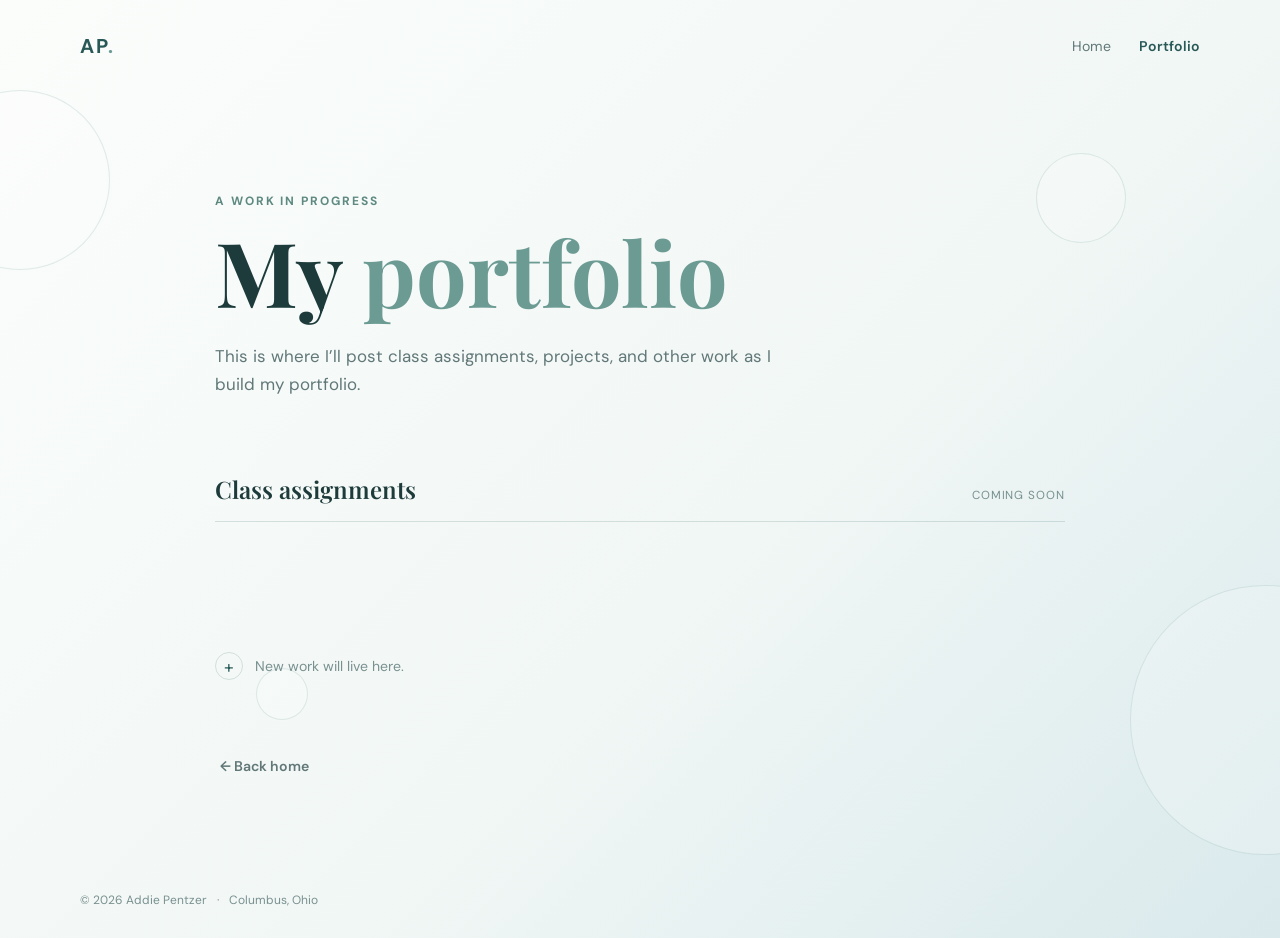
==== portfolio.html @ 7c4fff2e "creating personal website" ====
<!DOCTYPE html>
<html lang="en">
<head>
  <meta charset="UTF-8">
  <meta name="viewport" content="width=device-width, initial-scale=1.0">
  <meta name="description" content="Addie's class assignments and portfolio.">
  <title>Addie Pentzer | Portfolio</title>
  <link rel="preconnect" href="https://fonts.googleapis.com">
  <link rel="preconnect" href="https://fonts.gstatic.com" crossorigin>
  <link href="https://fonts.googleapis.com/css2?family=DM+Sans:wght@400;500;600;700&family=Playfair+Display:wght@600;700&display=swap" rel="stylesheet">
  <link rel="stylesheet" href="style.css">
</head>
<body>
  <div class="bubbles" aria-hidden="true">
    <span class="bubble bubble-one"></span>
    <span class="bubble bubble-two"></span>
    <span class="bubble bubble-three"></span>
    <span class="bubble bubble-four"></span>
  </div>

  <header class="site-header">
    <a class="wordmark" href="index.html" aria-label="Addie's home">AP<span>.</span></a>
    <nav aria-label="Main navigation">
      <a class="nav-link" href="index.html">Home</a>
      <a class="nav-link active" href="portfolio.html">Portfolio</a>
    </nav>
  </header>

  <main class="page-shell portfolio-layout">
    <section class="portfolio-heading" aria-labelledby="page-title">
      <p class="eyebrow">A work in progress</p>
      <h1 id="page-title">My <span>portfolio</span></h1>
      <p class="bio">This is where I’ll post class assignments, projects, and other work as I build my portfolio.</p>
    </section>

    <section class="assignment-list" aria-labelledby="assignment-title">
      <div class="section-heading">
        <h2 id="assignment-title">Class assignments</h2>
        <span class="count">Coming soon</span>
      </div>
      <ul>
        <!-- Add assignment links here as your work is ready. -->
      </ul>
      <div class="empty-state">
        <span class="empty-mark" aria-hidden="true">+</span>
        <p>New work will live here.</p>
      </div>
    </section>

    <a class="back-link" href="index.html"><span aria-hidden="true">←</span> Back home</a>
  </main>

  <footer class="site-footer">
    <span>© 2026 Addie Pentzer</span>
    <span class="footer-dot" aria-hidden="true">·</span>
    <span>Columbus, Ohio</span>
  </footer>
</body>
</html>
---- style.css ----
:root {
  --ink: #1d3b3b;
  --muted: #617778;
  --deep-green: #285957;
  --sage: #a9c3b5;
  --mist: #edf4f1;
  --sky: #d9e9ec;
  --line: rgba(40, 89, 87, 0.16);
  --white: #fbfdfb;
}

* {
  box-sizing: border-box;
}

body {
  min-height: 100vh;
  margin: 0;
  overflow-x: hidden;
  background: linear-gradient(135deg, var(--white) 0%, #f1f7f5 58%, var(--sky) 100%);
  color: var(--ink);
  font-family: "DM Sans", sans-serif;
  line-height: 1.6;
}

a {
  color: inherit;
}

.bubbles {
  position: fixed;
  inset: 0;
  z-index: -1;
  overflow: hidden;
  pointer-events: none;
}

.bubble {
  position: absolute;
  display: block;
  border: 1px solid rgba(91, 142, 137, 0.17);
  border-radius: 50%;
  background: rgba(255, 255, 255, 0.22);
  animation: drift 15s ease-in-out infinite alternate;
}

.bubble-one { width: 180px; height: 180px; top: 10%; left: -70px; }
.bubble-two { width: 90px; height: 90px; top: 17%; right: 12%; animation-delay: -5s; }
.bubble-three { width: 270px; height: 270px; right: -120px; bottom: 5%; animation-delay: -9s; }
.bubble-four { width: 52px; height: 52px; bottom: 20%; left: 20%; animation-delay: -2s; }

@keyframes drift {
  from { transform: translateY(12px); }
  to { transform: translateY(-18px); }
}

.site-header,
.site-footer,
.page-shell {
  width: min(1120px, calc(100% - 48px));
  margin: 0 auto;
}

.site-header {
  display: flex;
  align-items: center;
  justify-content: space-between;
  padding: 30px 0;
}

.wordmark {
  color: var(--deep-green);
  font-size: 1.25rem;
  font-weight: 700;
  letter-spacing: 0.08em;
  text-decoration: none;
}

.wordmark span,
h1 span {
  color: #6b9b93;
}

nav {
  display: flex;
  gap: 28px;
}

.nav-link,
.linkedin-link,
.back-link {
  color: var(--muted);
  font-size: 0.88rem;
  text-decoration: none;
  transition: color 180ms ease;
}

.nav-link:hover,
.nav-link.active,
.linkedin-link:hover,
.back-link:hover {
  color: var(--deep-green);
}

.nav-link.active {
  font-weight: 600;
}

.page-shell {
  animation: appear 650ms ease both;
}

@keyframes appear {
  from { opacity: 0; transform: translateY(10px); }
  to { opacity: 1; transform: translateY(0); }
}

.home-layout {
  display: grid;
  grid-template-columns: minmax(0, 1.1fr) minmax(300px, 0.9fr);
  align-items: center;
  gap: 10%;
  min-height: calc(100vh - 156px);
  padding: 50px 0 90px;
}

.eyebrow {
  margin: 0 0 14px;
  color: #5e8981;
  font-size: 0.75rem;
  font-weight: 700;
  letter-spacing: 0.16em;
  text-transform: uppercase;
}

h1 {
  max-width: 650px;
  margin: 0;
  color: var(--ink);
  font-family: "Playfair Display", serif;
  font-size: clamp(3.5rem, 7vw, 6.2rem);
  line-height: 1.03;
  letter-spacing: 0;
}

.bio {
  max-width: 570px;
  margin: 26px 0 0;
  color: var(--muted);
  font-size: 1.06rem;
}

.music-note {
  display: flex;
  align-items: center;
  gap: 13px;
  max-width: 470px;
  margin: 28px 0 0;
  padding: 13px 17px;
  border-left: 3px solid var(--sage);
  background: rgba(255, 255, 255, 0.38);
}

.music-note p {
  margin: 0;
  color: var(--muted);
  font-size: 0.88rem;
}

.music-icon {
  color: var(--deep-green);
  font-size: 1.55rem;
  line-height: 1;
}

.action-links {
  display: flex;
  align-items: center;
  gap: 25px;
  margin-top: 34px;
}

.button {
  display: inline-flex;
  align-items: center;
  gap: 15px;
  padding: 12px 18px;
  border-radius: 3px;
  font-size: 0.87rem;
  font-weight: 600;
  text-decoration: none;
  transition: transform 180ms ease, box-shadow 180ms ease;
}

.button-primary {
  background: var(--deep-green);
  color: var(--white);
  box-shadow: 0 7px 18px rgba(40, 89, 87, 0.16);
}

.button:hover {
  transform: translateY(-2px);
  box-shadow: 0 10px 22px rgba(40, 89, 87, 0.2);
}

.text-link {
  color: var(--deep-green);
  font-size: 0.87rem;
  font-weight: 600;
  text-decoration: none;
}

.text-link span,
.linkedin-link span,
.back-link span {
  display: inline-block;
  margin-left: 5px;
}

.linkedin-link {
  display: inline-block;
  margin-top: 25px;
  border-bottom: 1px solid var(--line);
  padding-bottom: 3px;
}

.profile-area {
  justify-self: center;
  max-width: 330px;
}

.photo-frame {
  position: relative;
  display: grid;
  aspect-ratio: 4 / 5;
  place-items: center;
  overflow: hidden;
  border: 10px solid rgba(255, 255, 255, 0.72);
  background: var(--sage);
  box-shadow: 22px 24px 0 rgba(169, 195, 181, 0.38);
}

.photo-frame img {
  width: 100%;
  height: 100%;
  object-fit: cover;
}

.photo-placeholder {
  display: grid;
  justify-items: center;
  gap: 10px;
  color: var(--deep-green);
  font-size: 0.8rem;
  letter-spacing: 0.04em;
}

.placeholder-initials {
  font-family: "Playfair Display", serif;
  font-size: 5rem;
  line-height: 1;
}

.photo-caption {
  margin: 24px 0 0;
  color: var(--muted);
  font-family: "Playfair Display", serif;
  font-size: 1rem;
  font-style: italic;
  text-align: center;
}

.site-footer {
  display: flex;
  gap: 10px;
  padding: 22px 0 28px;
  color: #78908f;
  font-size: 0.75rem;
}

.portfolio-layout {
  max-width: 850px;
  min-height: calc(100vh - 156px);
  padding: 100px 0 90px;
}

.portfolio-heading .bio {
  max-width: 560px;
}

.assignment-list {
  margin-top: 72px;
}

.section-heading {
  display: flex;
  align-items: baseline;
  justify-content: space-between;
  border-bottom: 1px solid var(--line);
  padding-bottom: 13px;
}

h2 {
  margin: 0;
  font-family: "Playfair Display", serif;
  font-size: 1.5rem;
  font-weight: 600;
}

.count {
  color: #75908d;
  font-size: 0.73rem;
  letter-spacing: 0.08em;
  text-transform: uppercase;
}

.assignment-list ul {
  min-height: 130px;
  margin: 0;
  padding: 0;
  list-style: none;
}

.empty-state {
  display: flex;
  align-items: center;
  gap: 12px;
  color: #78908f;
  font-size: 0.88rem;
}

.empty-state p {
  margin: 0;
}

.empty-mark {
  display: grid;
  width: 28px;
  height: 28px;
  place-items: center;
  border: 1px solid var(--line);
  border-radius: 50%;
  color: var(--deep-green);
  font-size: 1.1rem;
}

.back-link {
  display: inline-block;
  margin-top: 75px;
  font-weight: 600;
}

@media (max-width: 700px) {
  .site-header,
  .site-footer,
  .page-shell {
    width: min(100% - 36px, 550px);
  }

  .site-header {
    padding-top: 22px;
  }

  .home-layout {
    display: flex;
    flex-direction: column;
    align-items: stretch;
    gap: 62px;
    min-height: auto;
    padding: 65px 0 75px;
  }

  h1 {
    font-size: clamp(3.2rem, 16vw, 5rem);
  }

  .profile-area {
    width: min(76%, 300px);
    margin: 0 auto;
  }

  .portfolio-layout {
    min-height: auto;
    padding: 70px 0 75px;
  }

  .assignment-list {
    margin-top: 58px;
  }
}
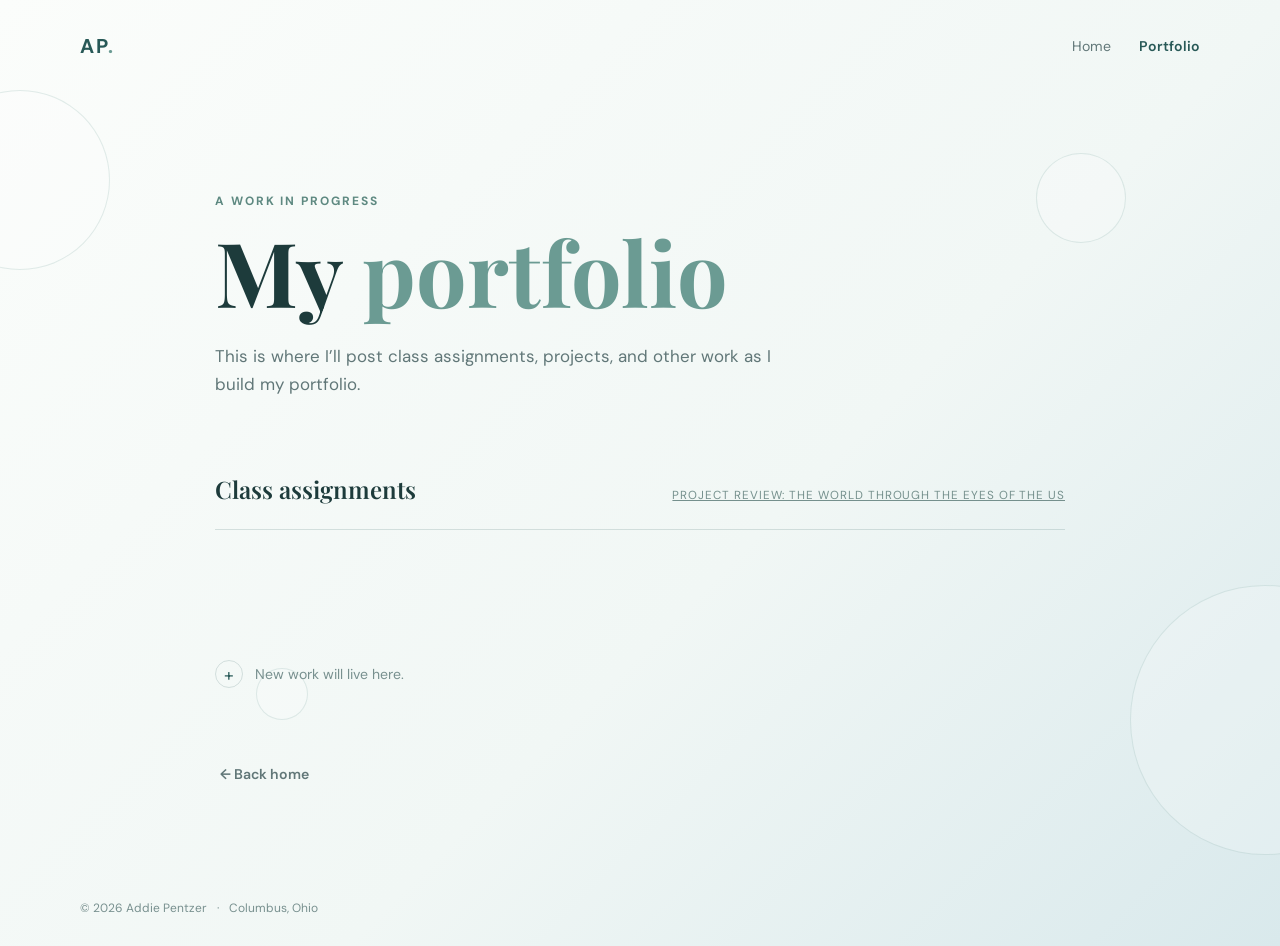
==== commit fafab546: "link project review from portfolio" ====
--- a/portfolio.html
+++ b/portfolio.html
@@ -36,7 +36,9 @@
     <section class="assignment-list" aria-labelledby="assignment-title">
       <div class="section-heading">
         <h2 id="assignment-title">Class assignments</h2>
-        <span class="count">Coming soon</span>
+        <span class="count">
+          <p><a href="project-review">Project Review: The World through the Eyes of the US</a></p>
+        </span>
       </div>
       <ul>
         <!-- Add assignment links here as your work is ready. -->
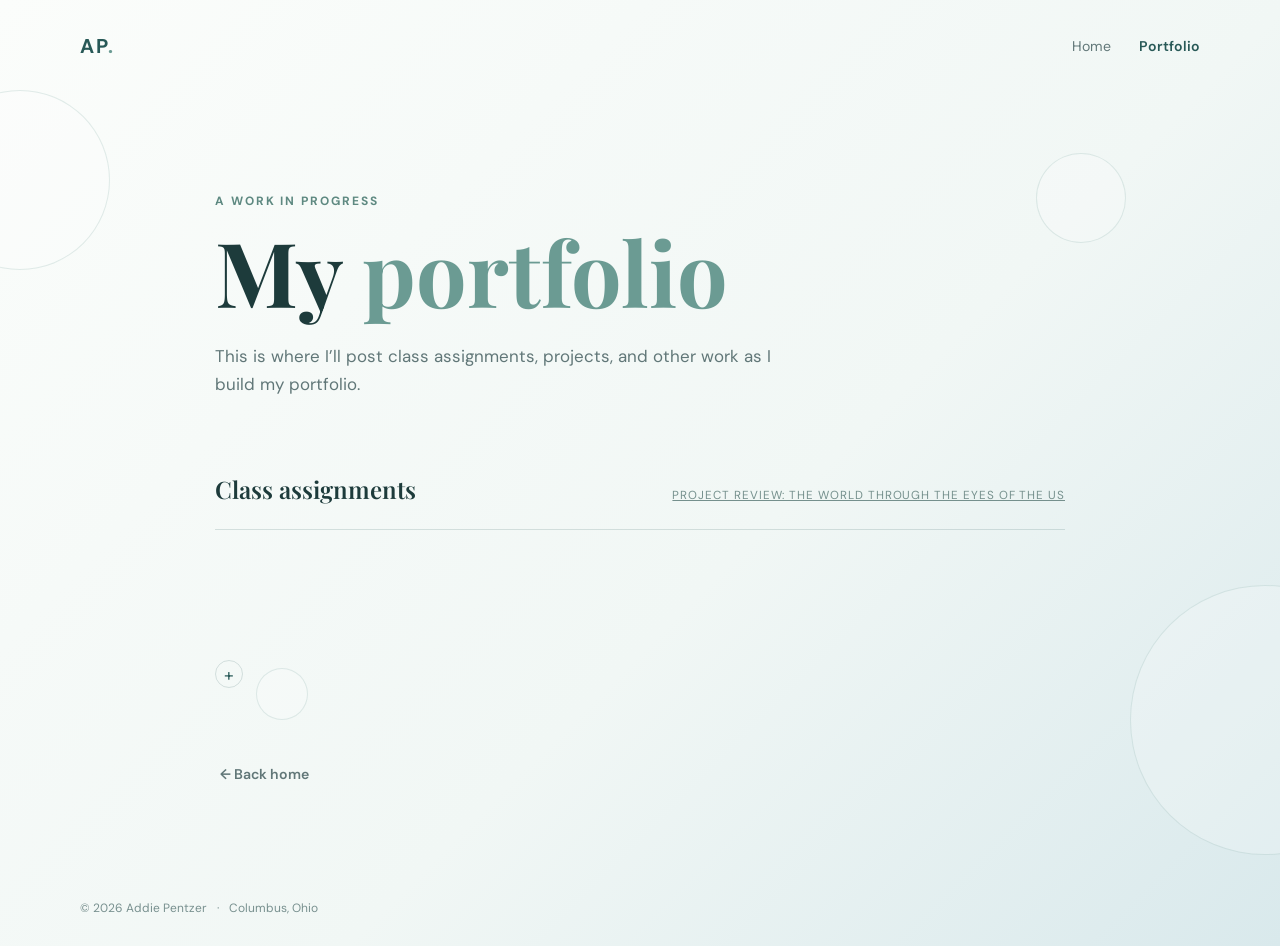
==== commit d2a67445: "getting rid of new work will live here part" ====
--- a/portfolio.html
+++ b/portfolio.html
@@ -45,7 +45,7 @@
       </ul>
       <div class="empty-state">
         <span class="empty-mark" aria-hidden="true">+</span>
-        <p>New work will live here.</p>
+  
       </div>
     </section>
 
